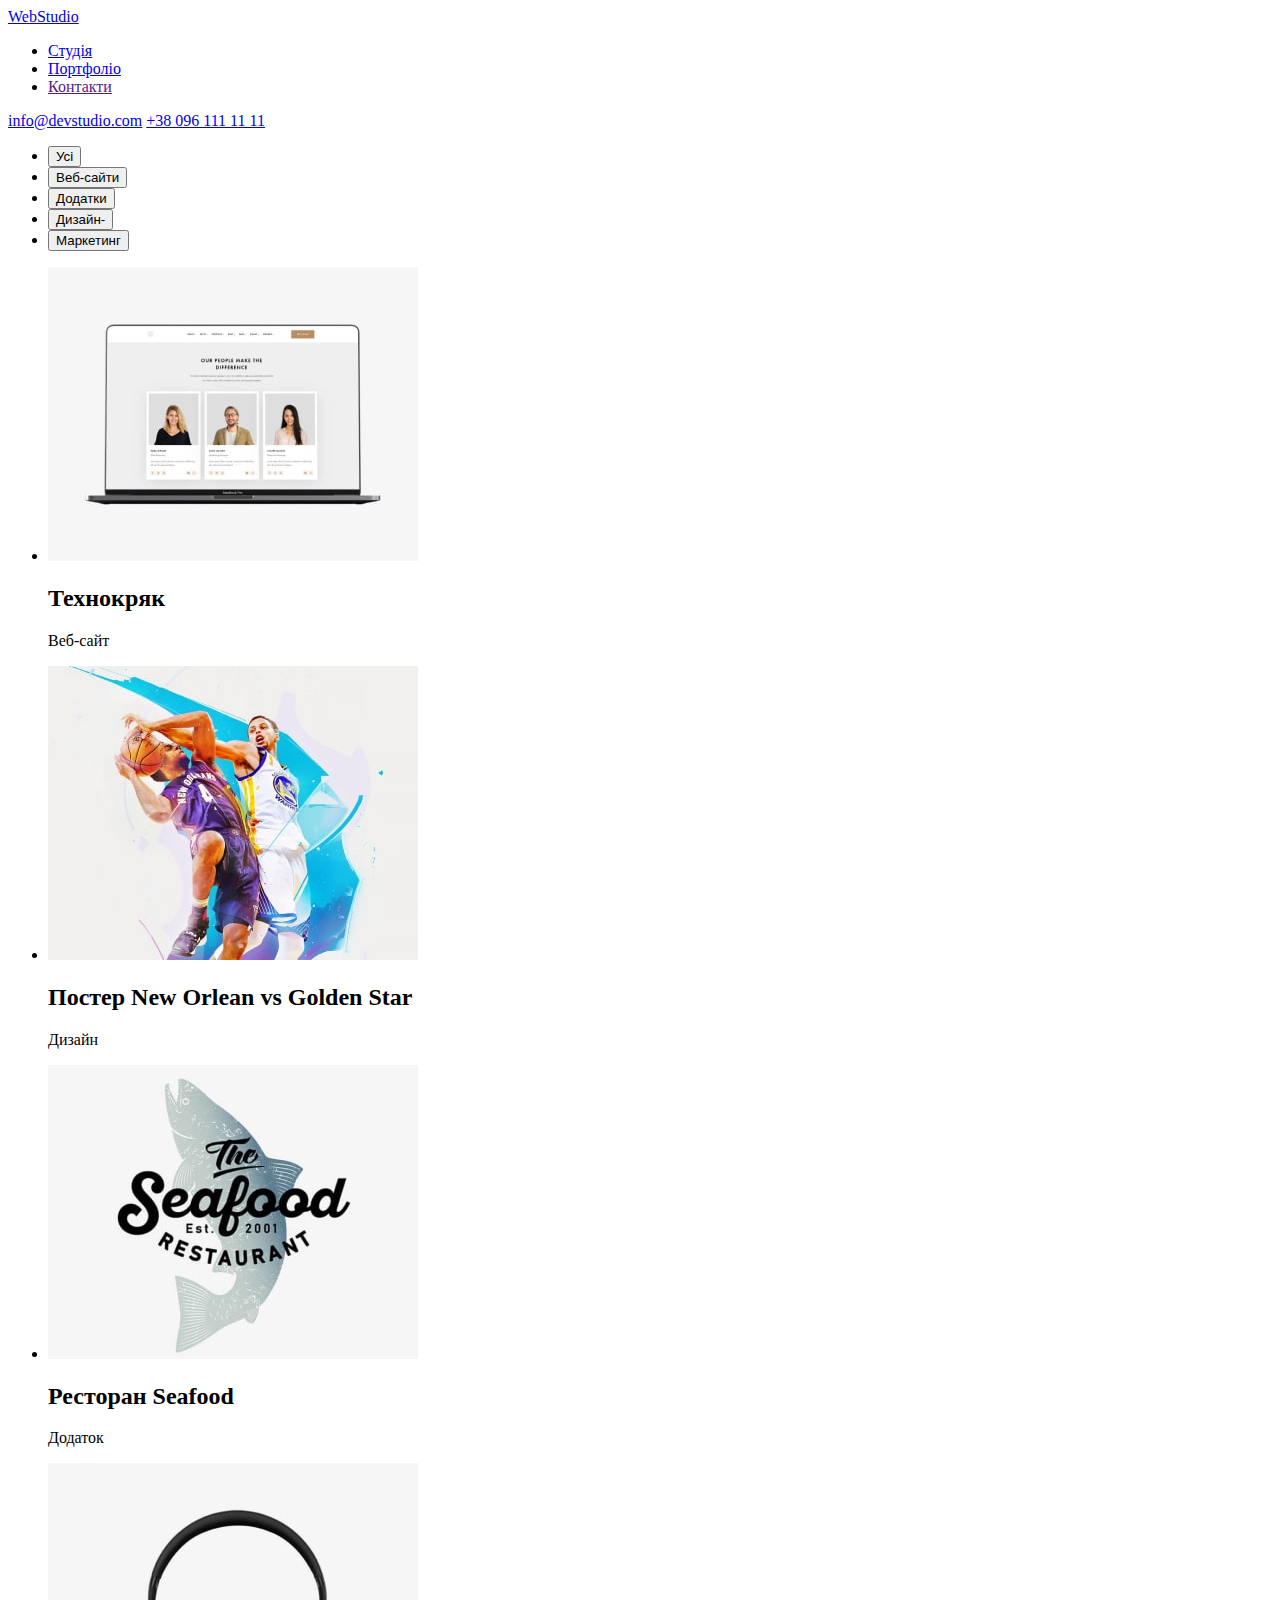
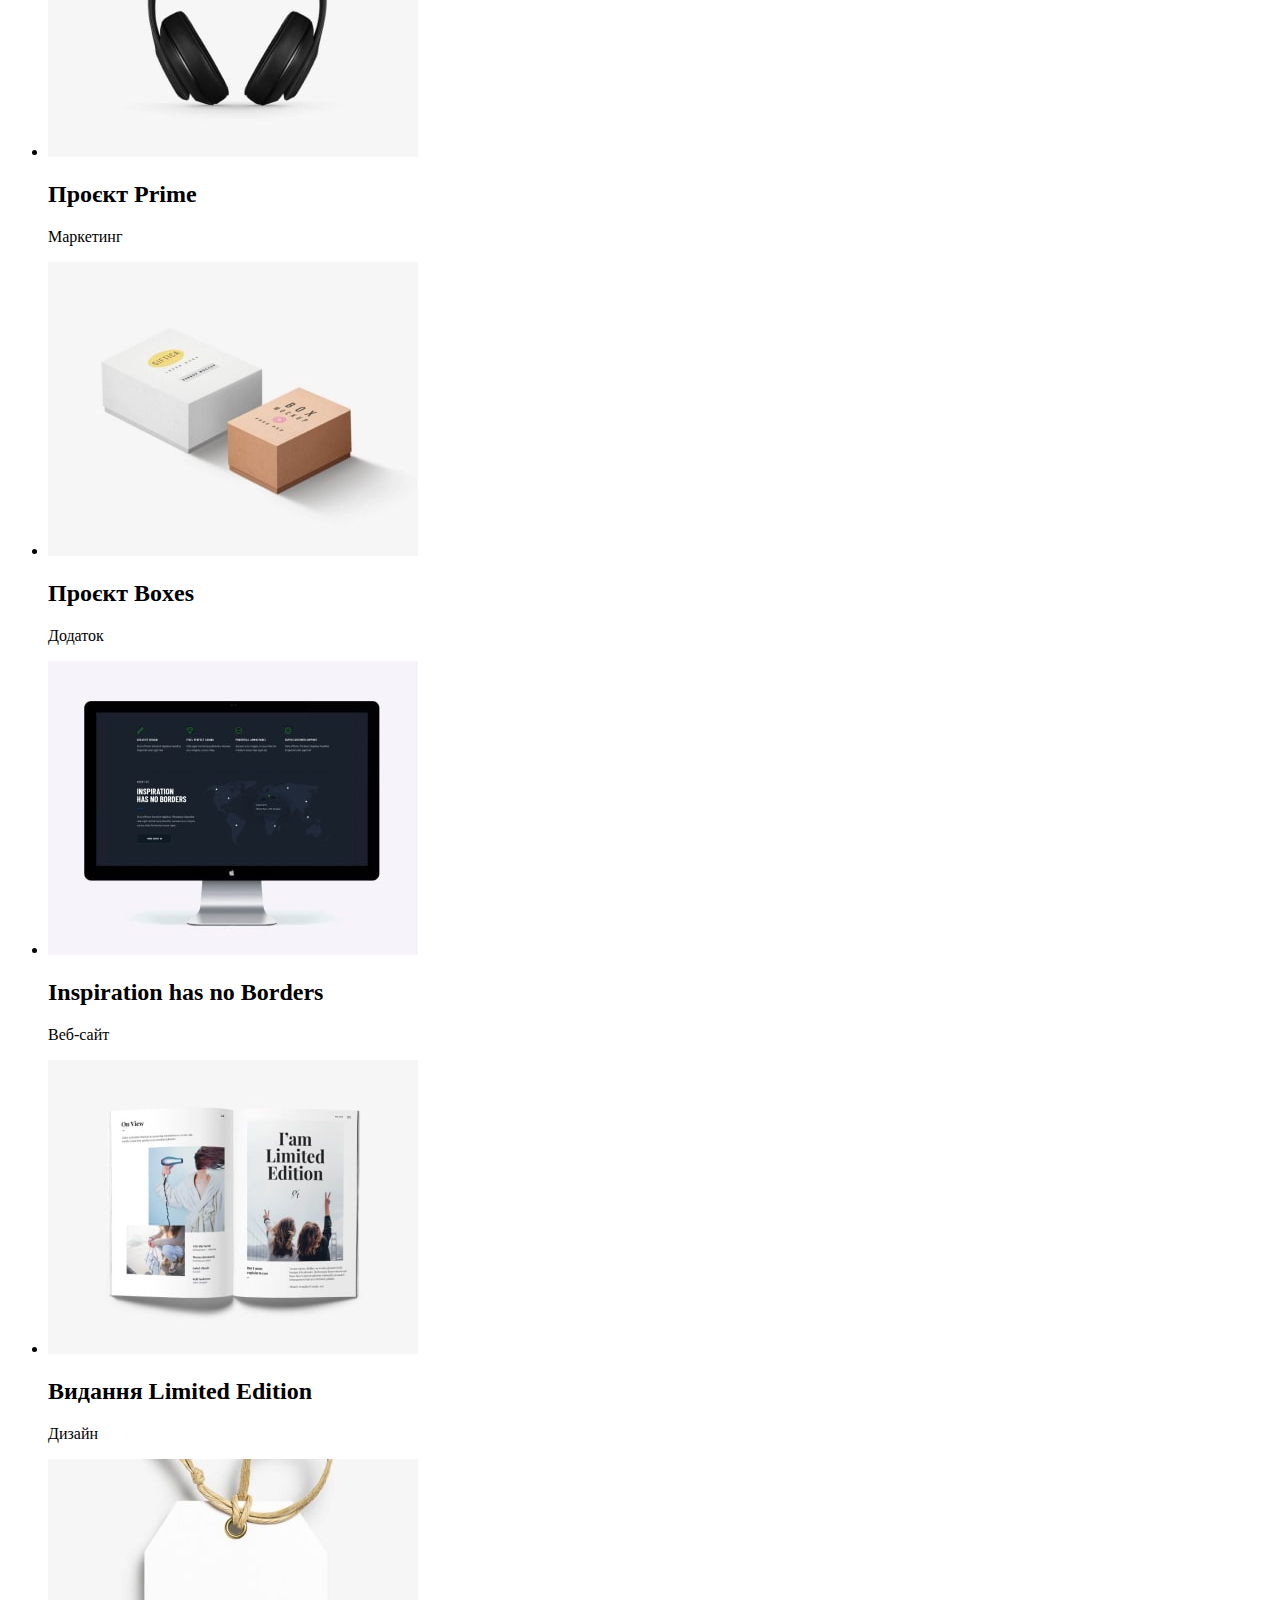
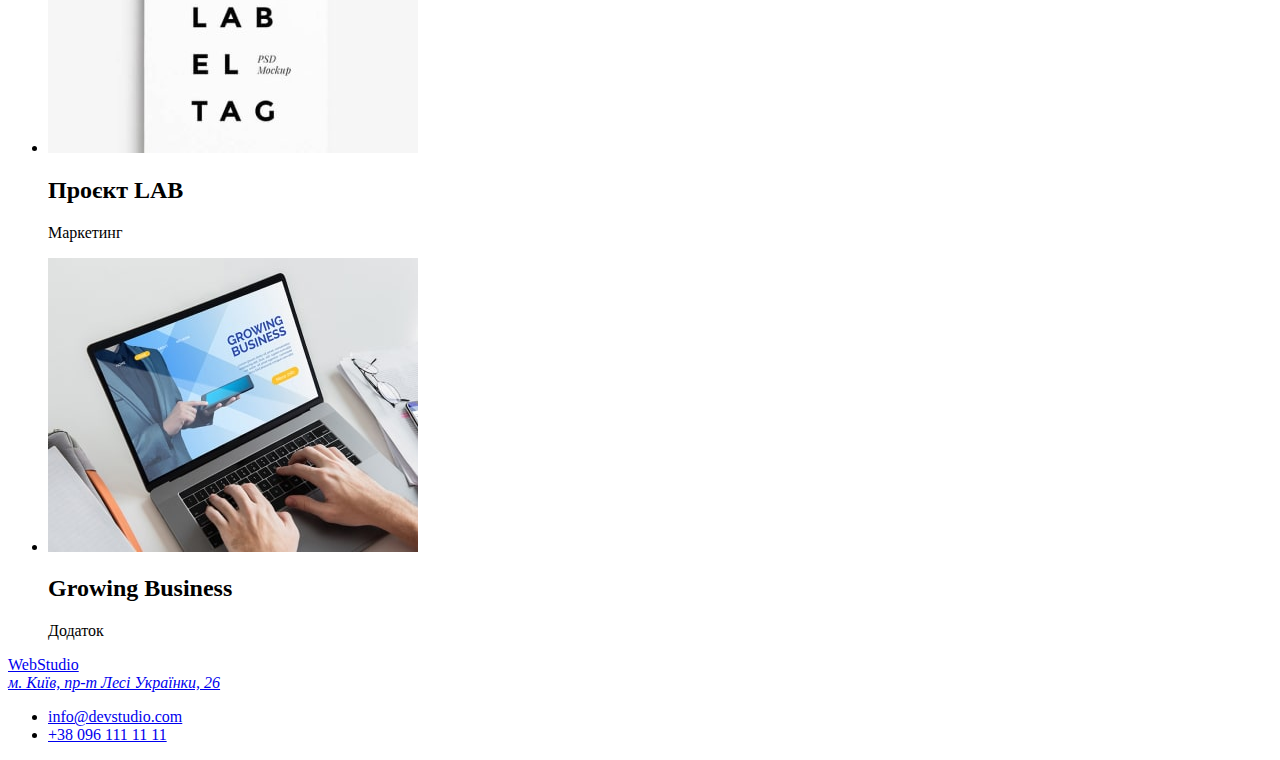
==== portfolio.html @ 920a29da "додає сторінку портфоліо та СSS для index" ====
<!DOCTYPE html>
<html lang="uk">
  <head>
    <meta charset="UTF-8" />
    <meta http-equiv="X-UA-Compatible" content="IE=edge" />
    <meta name="viewport" content="width=device-width, initial-scale=1.0" />
    <title>Портфоліо</title>
    <link rel="preconnect" href="https://fonts.googleapis.com" />
    <link rel="preconnect" href="https://fonts.gstatic.com" crossorigin />
    <link
      href="https://fonts.googleapis.com/css2?family=Raleway:wght@700&family=Roboto:wght@400;500;700;900&display=swap"
      rel="stylesheet"
    />
  </head>
  <body>
    <header>
      <nav>
        <a class="" href="/index.html">WebStudio</a>
        <ul>
          <li><a href="/index.html">Студія</a></li>
          <li><a href="/portfolio.html">Портфоліо</a></li>
          <li><a href="">Контакти</a></li>
        </ul>
      </nav>
      <a href="mailto:info@devstudio.com">info@devstudio.com</a>
      <a href="tel:+380961111111">+38 096 111 11 11</a>
    </header>
    <main>
      <section>
        <ul>
          <li><button type="button">Усі</button></li>
          <li><button type="button">Веб-сайти</button></li>
          <li><button type="button">Додатки</button></li>
          <li><button type="button">Дизайн-</button></li>
          <li><button type="button">Маркетинг</button></li>
        </ul>
      </section>
      <section>
        <!-- <h1>прихований заголовок 1го порядку</h1> -->
        <ul>
          <li>
            <img
              src="./images/portfolio/1img-min.jpg"
              alt="ноутбук"
              width="370"
            />
            <h2>Технокряк</h2>
            <p>Веб-сайт</p>
          </li>
          <li>
            <img
              src="./images/portfolio/2img-min.jpg"
              alt="постер"
              width="370"
            />
            <h2>Постер New Orlean vs Golden Star</h2>
            <p>Дизайн</p>
          </li>
          <li>
            <img
              src="./images/portfolio/3img-min.jpg"
              alt="логотип ресторану"
              width="370"
            />
            <h2>Ресторан Seafood</h2>
            <p>Додаток</p>
          </li>
          <li>
            <img
              src="./images/portfolio/4img-min.jpg"
              alt="навушники"
              width="370"
            />
            <h2>Проєкт Prime</h2>
            <p>Маркетинг</p>
          </li>
          <li>
            <img
              src="./images/portfolio/5img-min.jpg"
              alt="коробки"
              width="370"
            />
            <h2>Проєкт Boxes</h2>
            <p>Додаток</p>
          </li>
          <li>
            <img
              src="./images/portfolio/6img-min.jpg"
              alt="веб сайт"
              width="370"
            />
            <h2>Inspiration has no Borders</h2>
            <p>Веб-сайт</p>
          </li>
          <li>
            <img
              src="./images/portfolio/7img-min.jpg"
              alt="книга"
              width="370"
            />
            <h2>Видання Limited Edition</h2>
            <p>Дизайн</p>
          </li>
          <li>
            <img
              src="./images/portfolio/8img-min.jpg"
              alt="ярлик"
              width="370"
            />
            <h2>Проєкт LAB</h2>
            <p>Маркетинг</p>
          </li>
          <li>
            <img
              src="./images/portfolio/9img-min.jpg"
              alt="додаток на ноутбук"
              width="370"
            />
            <h2>Growing Business</h2>
            <p>Додаток</p>
          </li>
        </ul>
      </section>
    </main>
    <footer>
      <a href="/index.html">WebStudio</a>
      <address>
        <a
          href="https://goo.gl/maps/SMQZqqdCy8B11mjf8"
          target="_blank"
          rel="noreferrer noopener nofollow"
          >м. Київ, пр-т Лесі Українки, 26</a
        >
      </address>
      <ul>
        <li><a href="mailto:info@devstudio.com">info@devstudio.com</a></li>
        <li><a href="tel:+380961111111">+38 096 111 11 11</a></li>
      </ul>
    </footer>
  </body>
</html>
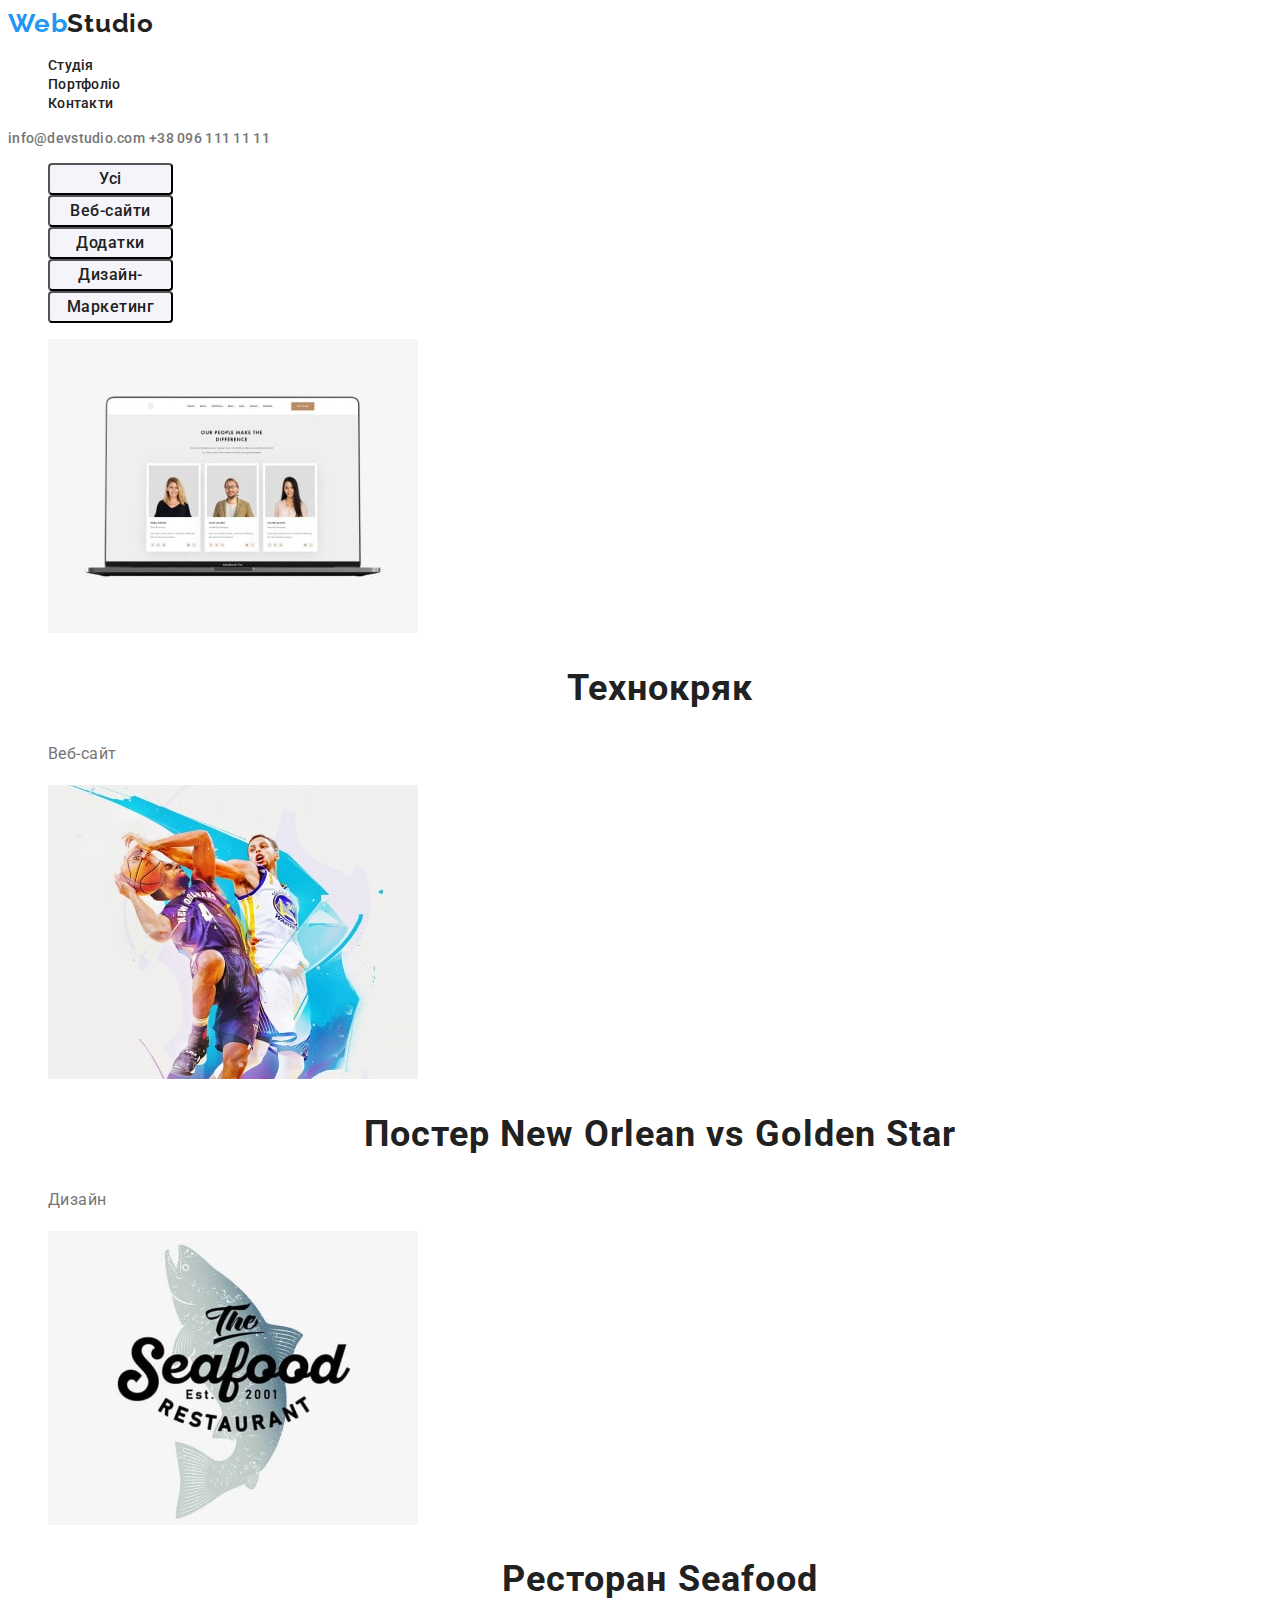
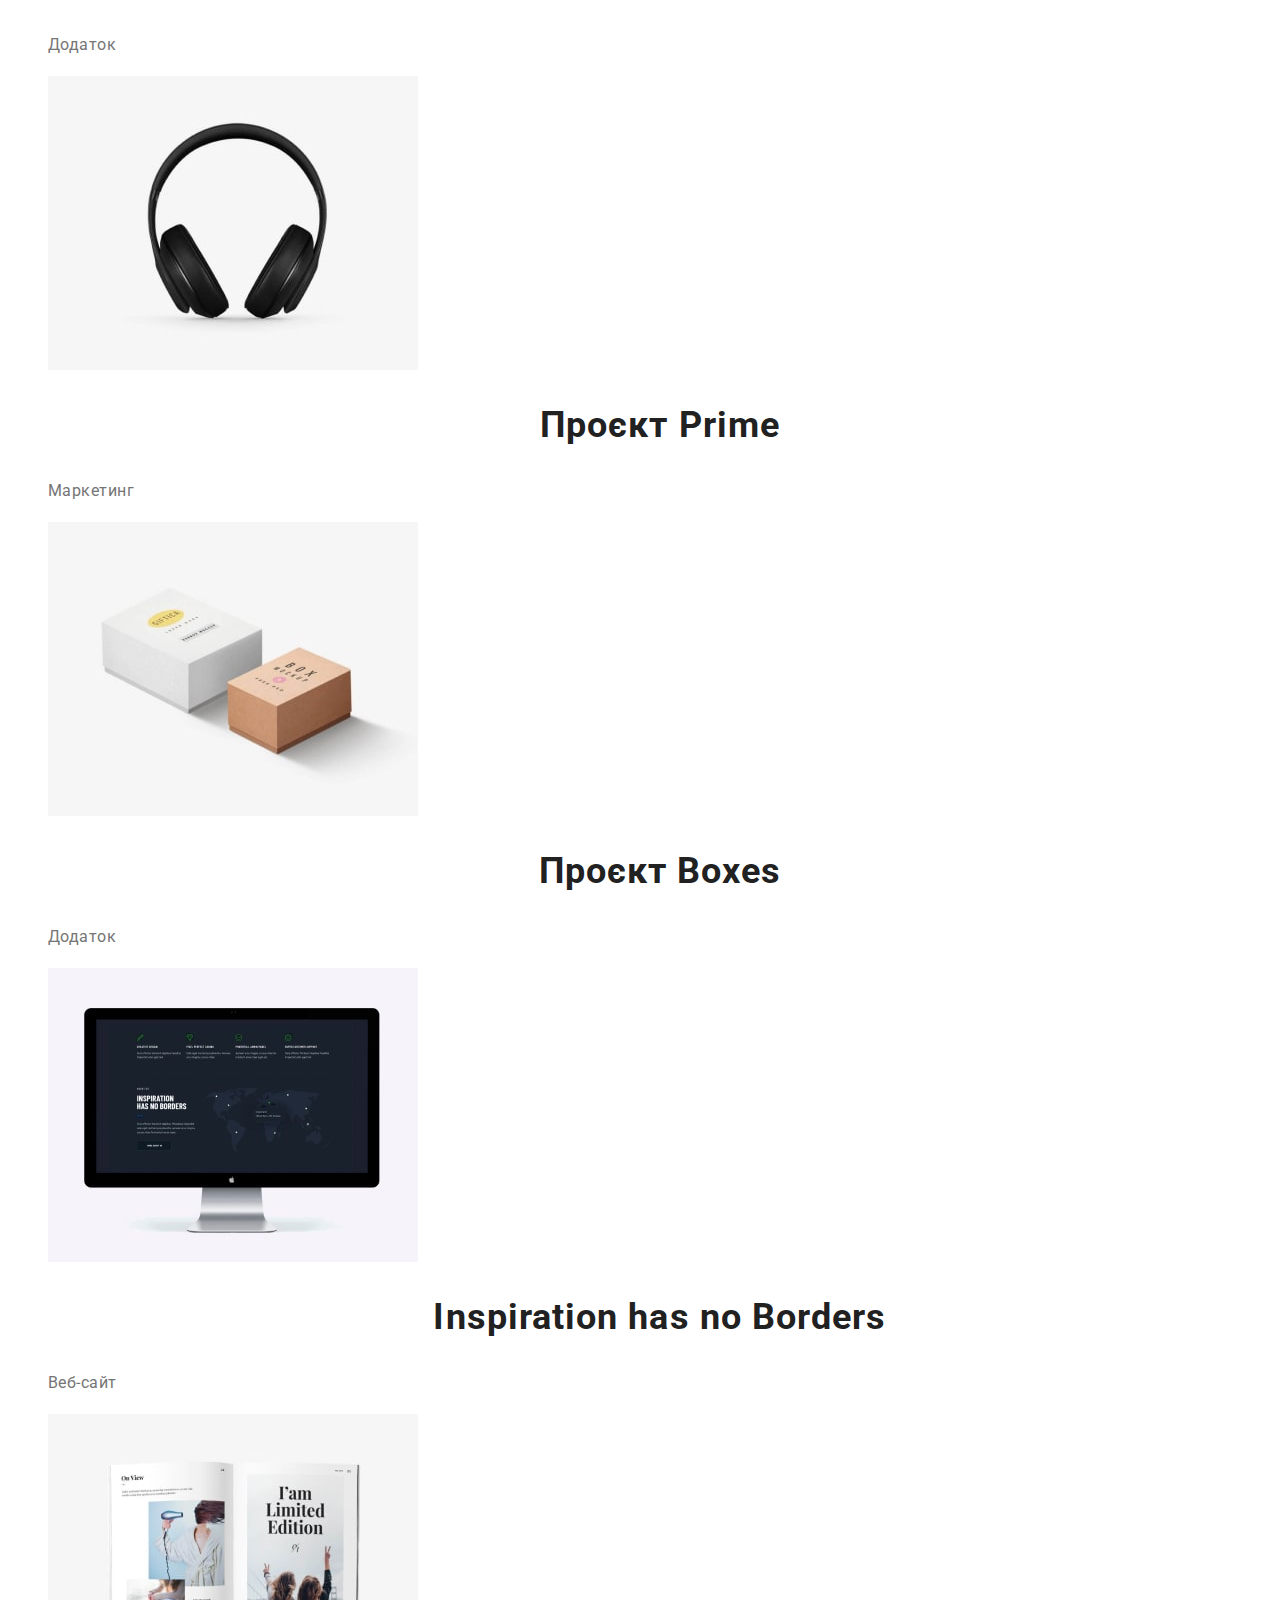
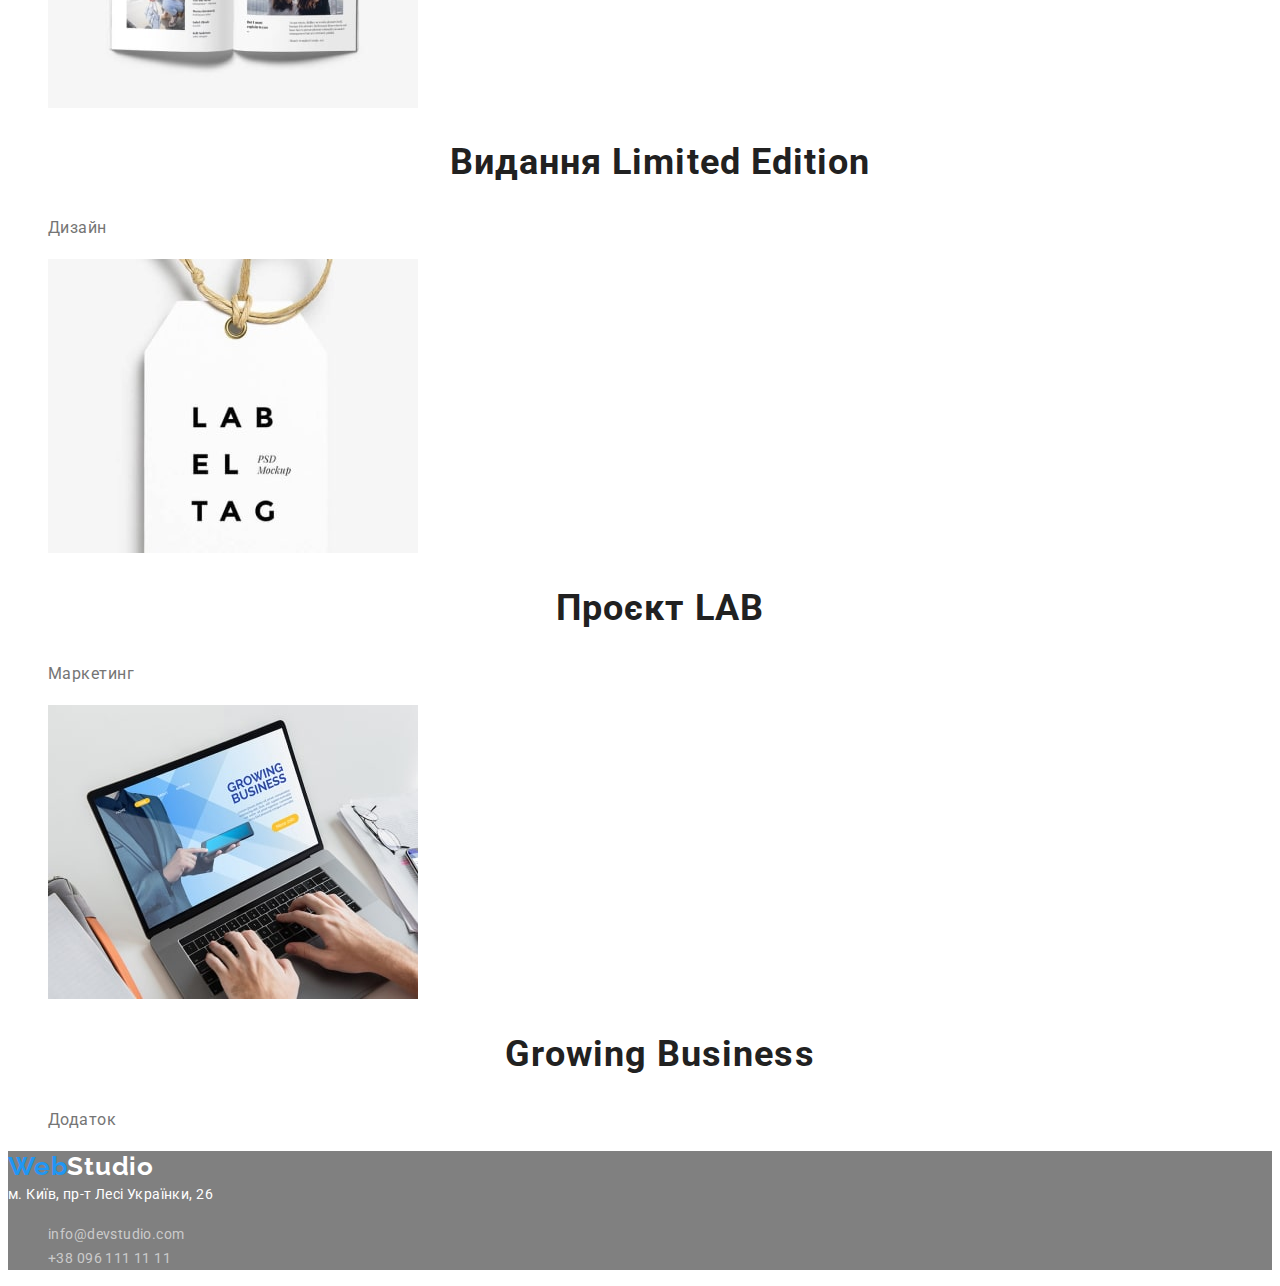
==== commit e5ec3891: "поточне збереження" ====
--- a/portfolio.html
+++ b/portfolio.html
@@ -7,6 +7,7 @@
     <title>Портфоліо</title>
     <link rel="preconnect" href="https://fonts.googleapis.com" />
     <link rel="preconnect" href="https://fonts.gstatic.com" crossorigin />
+    <link rel="stylesheet" href="./css/styles.css">
     <link
       href="https://fonts.googleapis.com/css2?family=Raleway:wght@700&family=Roboto:wght@400;500;700;900&display=swap"
       rel="stylesheet"
@@ -15,37 +16,37 @@
   <body>
     <header>
       <nav>
-        <a class="" href="/index.html">WebStudio</a>
-        <ul>
-          <li><a href="/index.html">Студія</a></li>
-          <li><a href="/portfolio.html">Портфоліо</a></li>
-          <li><a href="">Контакти</a></li>
+        <a class="title link" href="./index.html">Web<span class="title-part">Studio</span></a>
+        <ul class="nav-menu list">
+          <li class="nav-menu-item"><a href="./index.html" class="nav-menu-link link">Студія</a></li>
+          <li class="nav-menu-item"><a href="../portfolio.html"class="nav-menu-link link">Портфоліо</a></li>
+          <li class="nav-menu-item"><a href=""class="nav-menu-link link">Контакти</a></li>
         </ul>
       </nav>
-      <a href="mailto:info@devstudio.com">info@devstudio.com</a>
-      <a href="tel:+380961111111">+38 096 111 11 11</a>
+      <a class="header-cont link" href="mailto:info@devstudio.com">info@devstudio.com</a>
+      <a class="header-cont link" href="tel:+380961111111">+38 096 111 11 11</a>
     </header>
     <main>
       <section>
-        <ul>
-          <li><button type="button">Усі</button></li>
-          <li><button type="button">Веб-сайти</button></li>
-          <li><button type="button">Додатки</button></li>
-          <li><button type="button">Дизайн-</button></li>
-          <li><button type="button">Маркетинг</button></li>
+        <ul class="list">
+          <li ><button class="btn-list"  type="button">Усі</button></li>
+          <li ><button class="btn-list"  type="button">Веб-сайти</button></li>
+          <li ><button class="btn-list"  type="button">Додатки</button></li>
+          <li ><button class="btn-list"  type="button">Дизайн-</button></li>
+          <li ><button class="btn-list"  type="button">Маркетинг</button></li>
         </ul>
       </section>
       <section>
         <!-- <h1>прихований заголовок 1го порядку</h1> -->
-        <ul>
+        <ul class="list">
           <li>
             <img
               src="./images/portfolio/1img-min.jpg"
               alt="ноутбук"
               width="370"
             />
-            <h2>Технокряк</h2>
-            <p>Веб-сайт</p>
+            <h2 class="list-title">Технокряк</h2>
+            <p class="list-info">Веб-сайт</p>
           </li>
           <li>
             <img
@@ -53,8 +54,8 @@
               alt="постер"
               width="370"
             />
-            <h2>Постер New Orlean vs Golden Star</h2>
-            <p>Дизайн</p>
+            <h2 class="list-title">Постер New Orlean vs Golden Star</h2>
+            <p class="list-info">Дизайн</p>
           </li>
           <li>
             <img
@@ -62,8 +63,8 @@
               alt="логотип ресторану"
               width="370"
             />
-            <h2>Ресторан Seafood</h2>
-            <p>Додаток</p>
+            <h2 class="list-title">Ресторан Seafood</h2>
+            <p class="list-info">Додаток</p>
           </li>
           <li>
             <img
@@ -71,8 +72,8 @@
               alt="навушники"
               width="370"
             />
-            <h2>Проєкт Prime</h2>
-            <p>Маркетинг</p>
+            <h2 class="list-title">Проєкт Prime</h2>
+            <p class="list-info">Маркетинг</p>
           </li>
           <li>
             <img
@@ -80,8 +81,8 @@
               alt="коробки"
               width="370"
             />
-            <h2>Проєкт Boxes</h2>
-            <p>Додаток</p>
+            <h2 class="list-title">Проєкт Boxes</h2>
+            <p class="list-info">Додаток</p>
           </li>
           <li>
             <img
@@ -89,8 +90,8 @@
               alt="веб сайт"
               width="370"
             />
-            <h2>Inspiration has no Borders</h2>
-            <p>Веб-сайт</p>
+            <h2 class="list-title">Inspiration has no Borders</h2>
+            <p class="list-info">Веб-сайт</p>
           </li>
           <li>
             <img
@@ -98,8 +99,8 @@
               alt="книга"
               width="370"
             />
-            <h2>Видання Limited Edition</h2>
-            <p>Дизайн</p>
+            <h2 class="list-title">Видання Limited Edition</h2>
+            <p class="list-info">Дизайн</p>
           </li>
           <li>
             <img
@@ -107,8 +108,8 @@
               alt="ярлик"
               width="370"
             />
-            <h2>Проєкт LAB</h2>
-            <p>Маркетинг</p>
+            <h2 class="list-title">Проєкт LAB</h2>
+            <p class="list-info">Маркетинг</p>
           </li>
           <li>
             <img
@@ -117,24 +118,24 @@
               width="370"
             />
             <h2>Growing Business</h2>
-            <p>Додаток</p>
+            <p class="list-info">Додаток</p>
           </li>
         </ul>
       </section>
     </main>
-    <footer>
-      <a href="/index.html">WebStudio</a>
+    <footer class="ftr">
+      <a class="logo-ft link" href="./index.html">Web<span class="logo-ft-part">Studio</span> </a>
       <address>
-        <a
+        <a class="map link"
           href="https://goo.gl/maps/SMQZqqdCy8B11mjf8"
           target="_blank"
           rel="noreferrer noopener nofollow"
           >м. Київ, пр-т Лесі Українки, 26</a
         >
       </address>
-      <ul>
-        <li><a href="mailto:info@devstudio.com">info@devstudio.com</a></li>
-        <li><a href="tel:+380961111111">+38 096 111 11 11</a></li>
+      <ul class="list">
+        <li><a class="ft-cont link" href="mailto:info@devstudio.com">info@devstudio.com</a></li>
+        <li><a class="ft-cont link" href="tel:+380961111111">+38 096 111 11 11</a></li>
       </ul>
     </footer>
   </body>
--- a/css/styles.css
+++ b/css/styles.css
@@ -0,0 +1,220 @@
+
+/* основной цвет текста #757575 */
+/* цвет текста заголовков #212121 */
+/* цвет акцента #2196F3 */
+
+:root {
+    --primary-text-color: #757575;
+    --title-text-color: #212121;
+    --accent-color: #2196F3;
+}
+
+
+.link{
+    text-decoration: none;
+}
+.list{
+    list-style-type: none;
+}
+body{
+    font-family: Roboto, sans-serif;
+}
+h2{
+    font-family: 'Roboto';    
+    font-weight: 700;
+    font-size: 36px;
+    line-height: calc(42/36);
+    text-align: center;
+    letter-spacing: 0.03em;
+    color: var(--title-text-color)
+}
+/* ----------------HEADER---------------- */
+
+.title{
+    
+    font-family: 'Raleway';    
+    font-weight: 700;
+    font-size: 26px;
+    line-height: calc(31/26); 
+    letter-spacing: 0.03em;    
+    color: var(--accent-color);
+}
+.title-part {       
+    color: var(--title-text-color);
+}
+.nav-menu {
+
+}
+.nav-menu-item {
+    
+}
+.nav-menu-link {
+    font-weight: 500;
+    font-size: 14px;
+    line-height: calc(16/14);
+    letter-spacing: 0.02em;    
+    color:var(--title-text-color);
+}
+.nav-menu-link:hover, .nav-menu-link:focus {
+    color:  var(--accent-color);
+}
+.header-cont {
+    font-weight: 500;
+    font-size: 14px;
+    line-height: calc(16/14);
+    letter-spacing: 0.02em;    
+    color:var(--primary-text-color);
+}
+.header-cont:hover, .header-cont:focus{
+    color:  var(--accent-color);
+}
+
+/* ------------------HERO---------------- */
+
+.hero-title{
+    background-color: gray;
+font-weight: 900;
+font-size: 44px;
+line-height: calc(60/44);
+text-align: center;
+letter-spacing: 0.06em;
+text-transform: uppercase;
+
+
+color: #FFFFFF;
+}
+.hero-btn{
+    background-color: var(--accent-color);
+    font-family: inherit;
+    font-style: normal;
+    font-weight: 700;
+    font-size: 16px;
+    line-height: calc(30/16);
+    display: flex;
+    align-items: center;
+    text-align: center;
+    letter-spacing: 0.06em;
+    cursor: pointer;
+    border: none;
+    color: #FFFFFF;
+}
+/* ------------------ABOUT---------------- */
+
+.about {
+}
+.about-title {
+    font-weight: 700;
+    font-size: 14px;
+    line-height: calc(16/14);
+    letter-spacing: 0.03em;
+    text-transform: uppercase;
+    color: var(--title-text-color);
+}
+.about-text {
+    font-weight: 400;
+    font-size: 14px;
+    line-height: 24px;
+    letter-spacing: 0.03em;
+    color: var(--primary-text-color);
+}
+/* ------------------TEAM---------------- */
+.team-member{
+    font-weight: 500;
+    font-size: 16px;
+    line-height: calc(19/16);
+    text-align: center;
+    letter-spacing: 0.03em;
+    color: var(--title-text-color);
+
+}
+.team-member-prof{
+    font-weight: 400;
+    font-size: 16px;
+    line-height: calc(19/16);
+    text-align: center;
+    letter-spacing: 0.03em;
+    color: var(--primary-text-color);
+}
+
+/* -----------------------FOOTER -----------------------*/
+.ftr{
+    background-color: grey;
+}
+.logo-ft {
+    font-family: 'Raleway';
+    font-weight: 700;
+    font-size: 26px;
+    line-height: calc(31/26);
+    letter-spacing: 0.03em;
+    color: var(--accent-color);
+}
+
+.logo-ft-part {
+    color: #FFFFFF;
+}
+.map {
+    font-style: normal;
+    font-weight: 400;
+    font-size: 14px;
+    line-height: calc(24/14);
+    letter-spacing: 0.03em;
+    color: #FFFFFF;
+}
+
+.ft-cont {
+    font-weight: 400;
+    font-size: 14px;
+    line-height: calc(24/14);
+    letter-spacing: 0.03em;
+    color: rgba(255, 255, 255, 0.6);
+
+}
+.ft-cont:hover, .ft-cont:focus{
+    color:  var(--accent-color);
+}
+.map:hover, .map:focus{
+    color:  var(--accent-color);
+}
+
+    /* ----------------------portfolio-------------------- */
+
+    .btn-list{
+        background: #F5F4FA;
+        border-radius: 4px;
+        font-family: inherit;
+        font-style: normal;
+        font-weight: 500;
+        font-size: 16px;
+        line-height: calc(26/16);
+        text-align: center;
+        letter-spacing: 0.03em;
+        cursor: pointer;
+        /* просто для зручного перегляду */
+        border-style: thin; 
+        color: var(--title-text-color);
+        width: 125px;
+        cursor: pointer;
+    }
+
+        
+    .btn-list:hover, .btn-list:focus{
+        background-color: var(--accent-color); 
+        color #FFFFFF;
+        }
+
+
+      
+ /* .list-title {
+        font-weight: 700;
+        font-size: 18px;
+        line-height: calc(36/18);
+        letter-spacing: 0.06em;
+        color: #212121; */
+
+  
+    .list-info {
+        font-size: 16px;
+        line-height: calc(30/16);
+        letter-spacing: 0.03em;
+        color: #757575;
+    }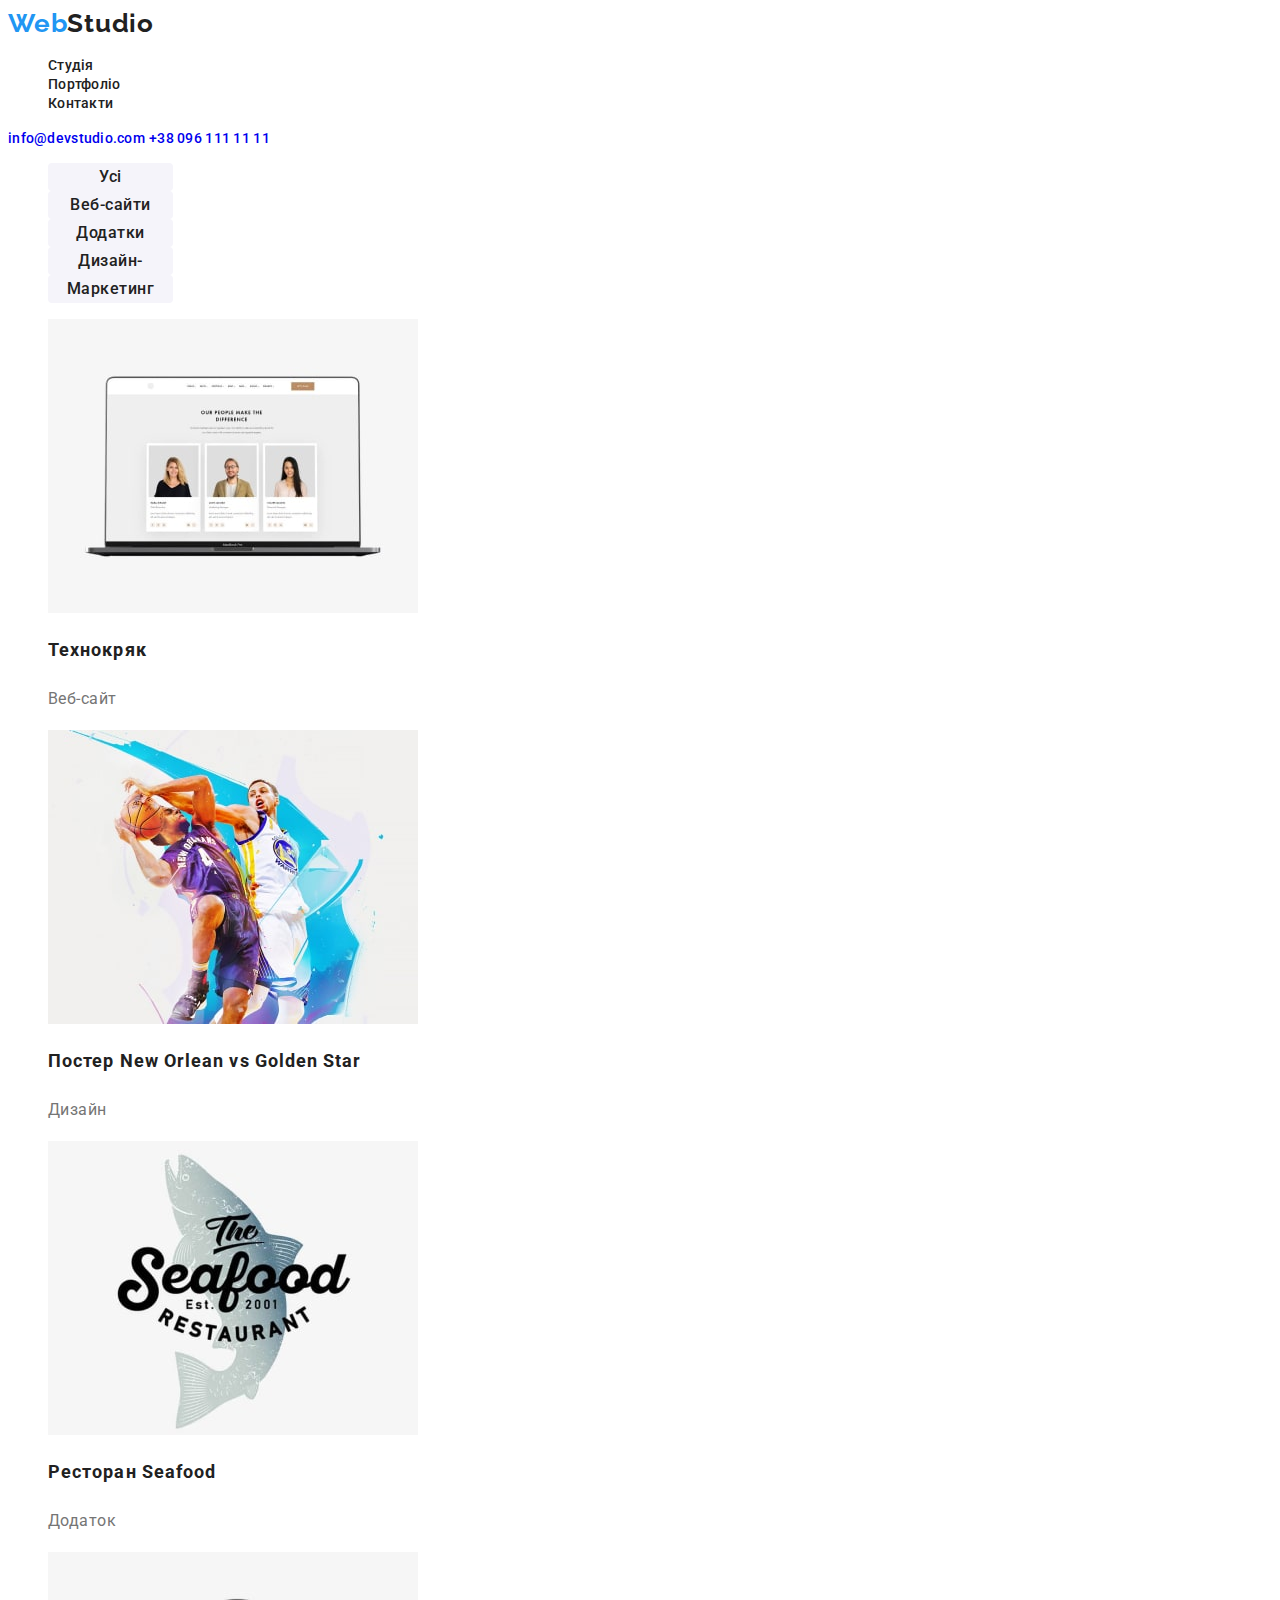
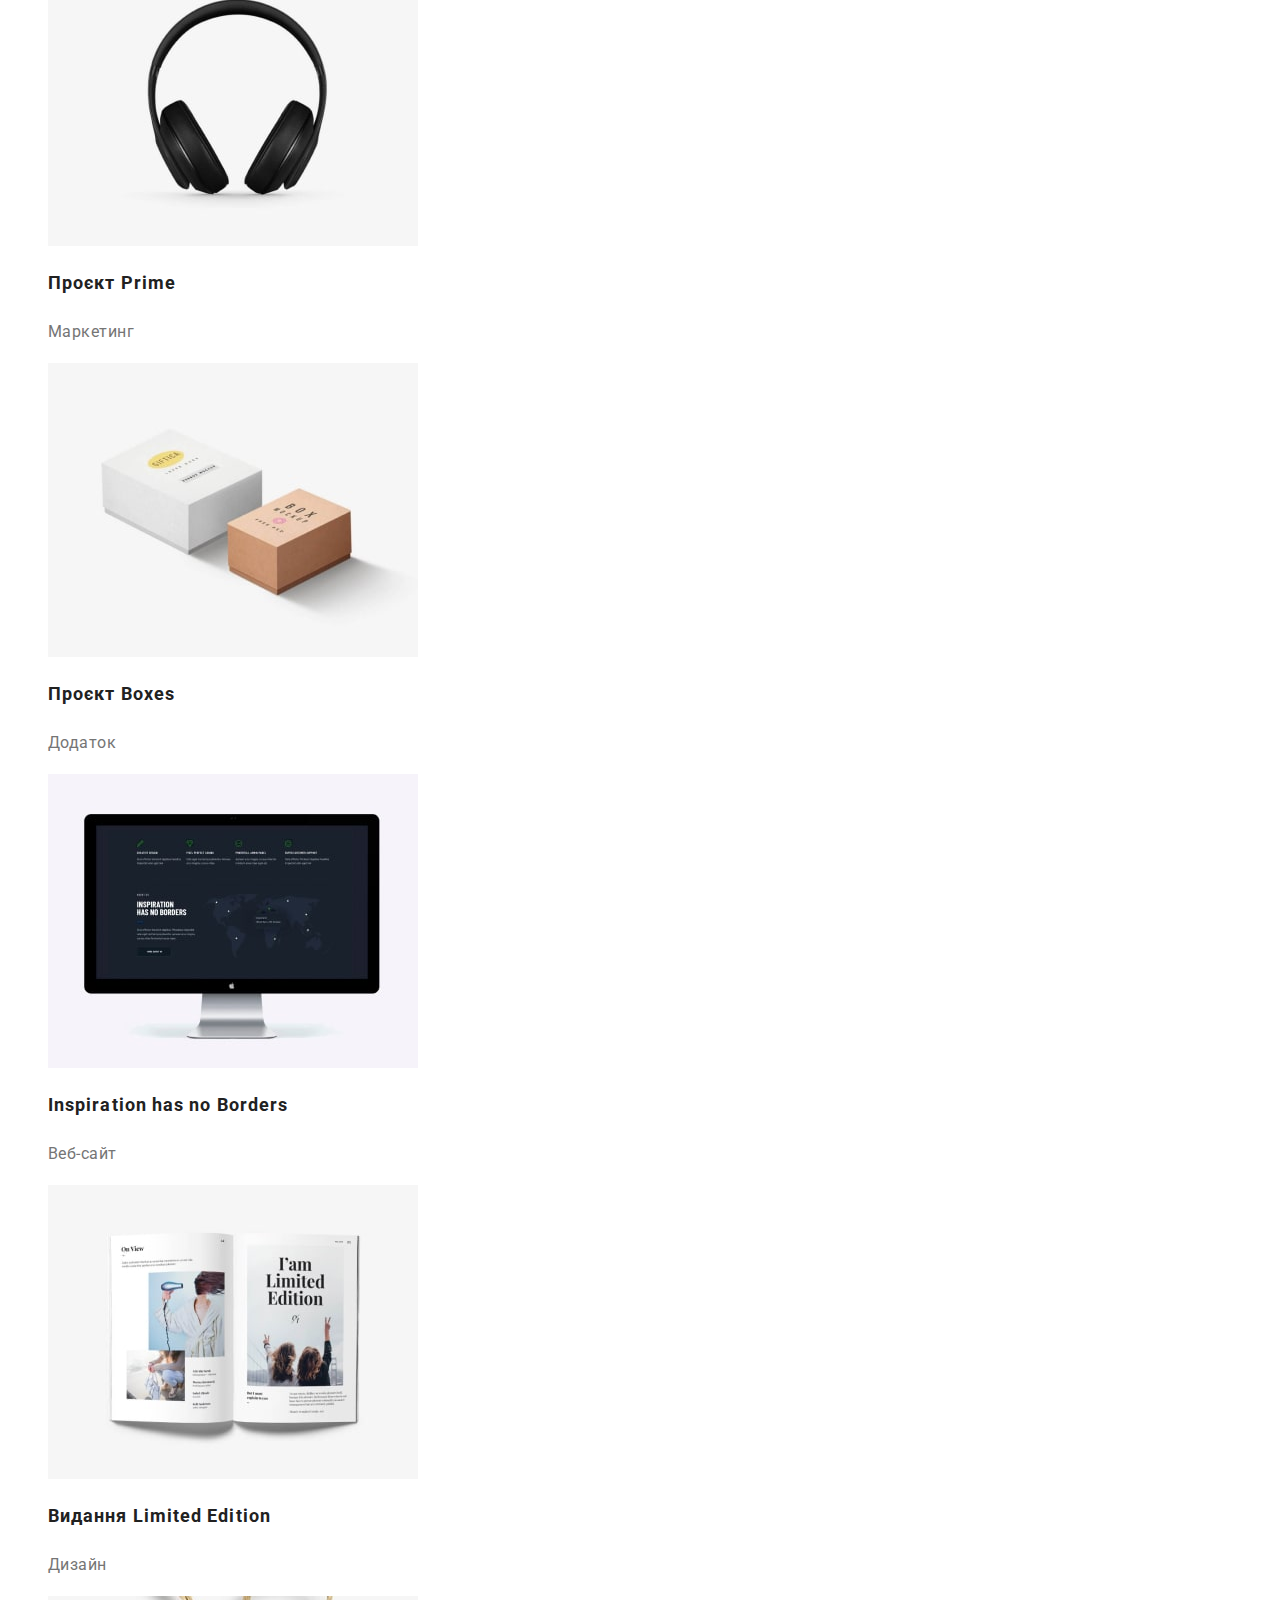
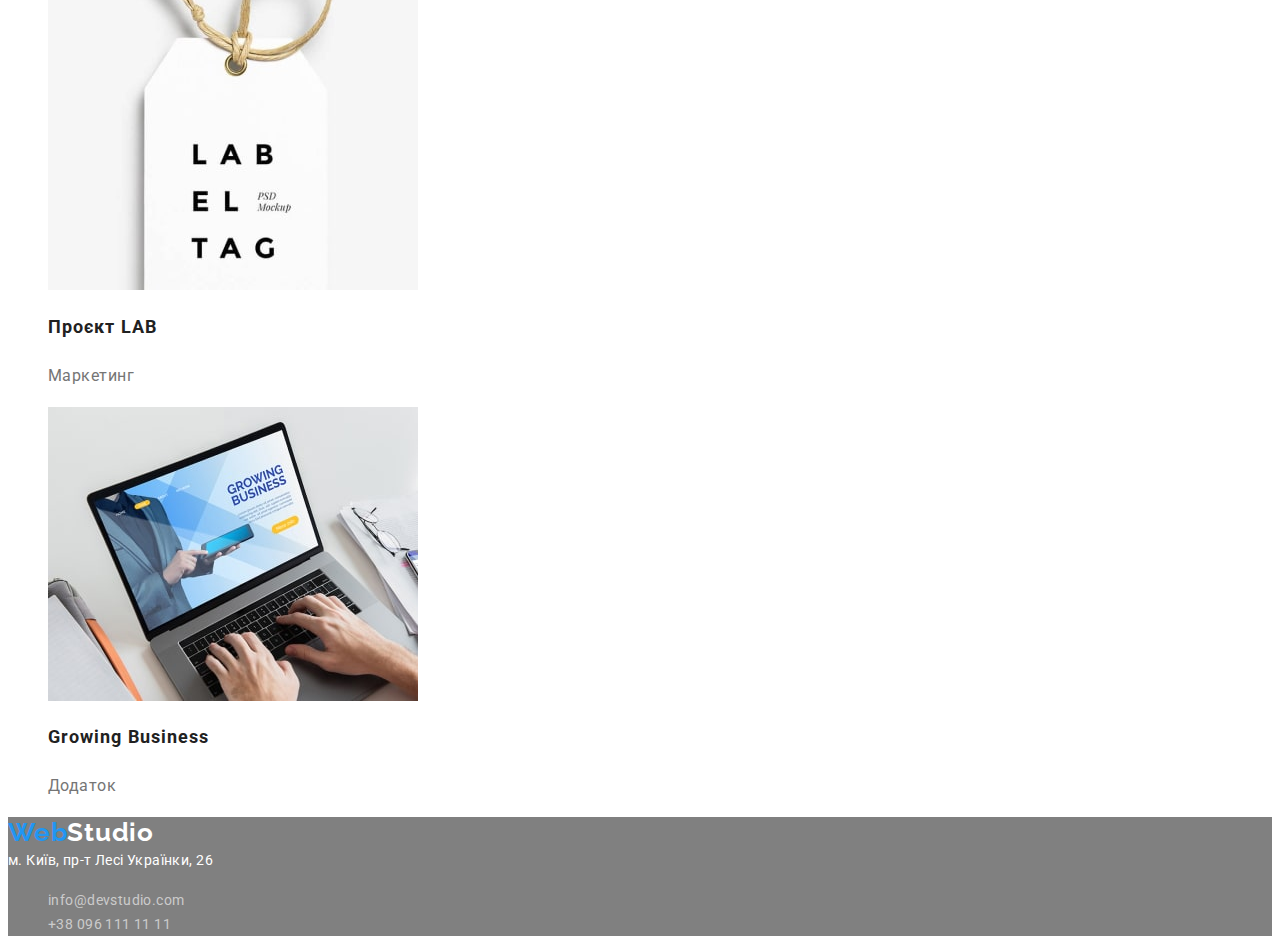
==== commit 33f00a70: "готовий варіант" ====
--- a/portfolio.html
+++ b/portfolio.html
@@ -117,7 +117,7 @@
               alt="додаток на ноутбук"
               width="370"
             />
-            <h2>Growing Business</h2>
+            <h2 class="list-title">Growing Business</h2>
             <p class="list-info">Додаток</p>
           </li>
         </ul>
--- a/css/styles.css
+++ b/css/styles.css
@@ -9,6 +9,10 @@
     --accent-color: #2196F3;
 }
 
+body{
+    font-family: Roboto, sans-serif;
+    color: var(--primary-text-color);
+}
 
 .link{
     text-decoration: none;
@@ -16,11 +20,8 @@
 .list{
     list-style-type: none;
 }
-body{
-    font-family: Roboto, sans-serif;
-}
-h2{
-    font-family: 'Roboto';    
+
+.index-h2{    
     font-weight: 700;
     font-size: 36px;
     line-height: calc(42/36);
@@ -30,8 +31,7 @@
 }
 /* ----------------HEADER---------------- */
 
-.title{
-    
+.title{    
     font-family: 'Raleway';    
     font-weight: 700;
     font-size: 26px;
@@ -42,12 +42,7 @@
 .title-part {       
     color: var(--title-text-color);
 }
-.nav-menu {
-
-}
-.nav-menu-item {
-    
-}
+  
 .nav-menu-link {
     font-weight: 500;
     font-size: 14px;
@@ -63,7 +58,6 @@
     font-size: 14px;
     line-height: calc(16/14);
     letter-spacing: 0.02em;    
-    color:var(--primary-text-color);
 }
 .header-cont:hover, .header-cont:focus{
     color:  var(--accent-color);
@@ -73,16 +67,15 @@
 
 .hero-title{
     background-color: gray;
-font-weight: 900;
-font-size: 44px;
-line-height: calc(60/44);
-text-align: center;
-letter-spacing: 0.06em;
-text-transform: uppercase;
-
-
-color: #FFFFFF;
-}
+    font-weight: 900;
+    font-size: 44px;
+    line-height: calc(60/44);
+    text-align: center;
+    letter-spacing: 0.06em;
+    text-transform: uppercase;
+    color: #FFFFFF;
+}
+
 .hero-btn{
     background-color: var(--accent-color);
     font-family: inherit;
@@ -111,11 +104,9 @@
     color: var(--title-text-color);
 }
 .about-text {
-    font-weight: 400;
     font-size: 14px;
     line-height: 24px;
     letter-spacing: 0.03em;
-    color: var(--primary-text-color);
 }
 /* ------------------TEAM---------------- */
 .team-member{
@@ -125,15 +116,13 @@
     text-align: center;
     letter-spacing: 0.03em;
     color: var(--title-text-color);
-
-}
+}
+
 .team-member-prof{
-    font-weight: 400;
     font-size: 16px;
     line-height: calc(19/16);
     text-align: center;
     letter-spacing: 0.03em;
-    color: var(--primary-text-color);
 }
 
 /* -----------------------FOOTER -----------------------*/
@@ -152,9 +141,9 @@
 .logo-ft-part {
     color: #FFFFFF;
 }
+
 .map {
     font-style: normal;
-    font-weight: 400;
     font-size: 14px;
     line-height: calc(24/14);
     letter-spacing: 0.03em;
@@ -162,13 +151,12 @@
 }
 
 .ft-cont {
-    font-weight: 400;
     font-size: 14px;
     line-height: calc(24/14);
     letter-spacing: 0.03em;
     color: rgba(255, 255, 255, 0.6);
-
-}
+}
+
 .ft-cont:hover, .ft-cont:focus{
     color:  var(--accent-color);
 }
@@ -189,32 +177,30 @@
         text-align: center;
         letter-spacing: 0.03em;
         cursor: pointer;
-        /* просто для зручного перегляду */
-        border-style: thin; 
         color: var(--title-text-color);
         width: 125px;
         cursor: pointer;
+        border: none;
     }
 
         
     .btn-list:hover, .btn-list:focus{
         background-color: var(--accent-color); 
-        color #FFFFFF;
+        color: #FFFFFF;
         }
 
 
       
- /* .list-title {
+    .list-title {
         font-weight: 700;
         font-size: 18px;
         line-height: calc(36/18);
         letter-spacing: 0.06em;
-        color: #212121; */
-
+        color: var(--title-text-color);
+    }
   
     .list-info {
         font-size: 16px;
         line-height: calc(30/16);
         letter-spacing: 0.03em;
-        color: #757575;
     }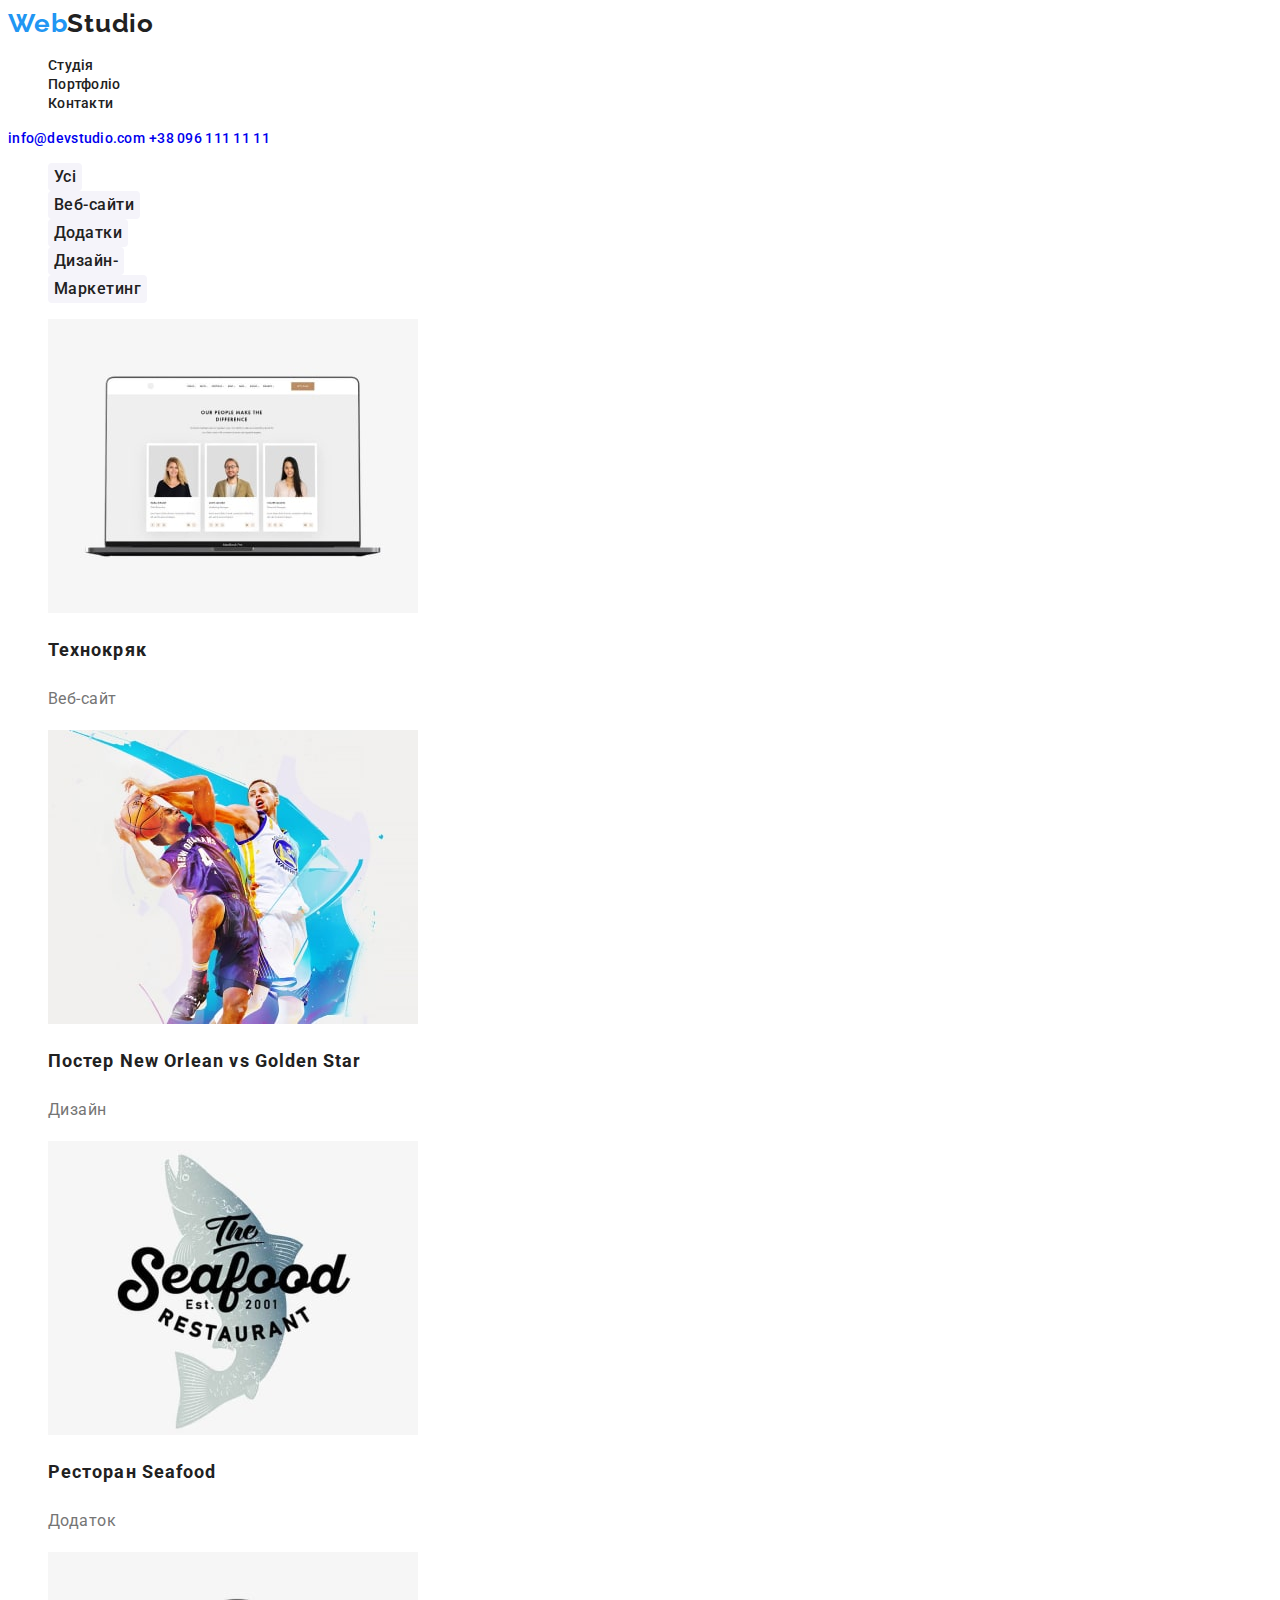
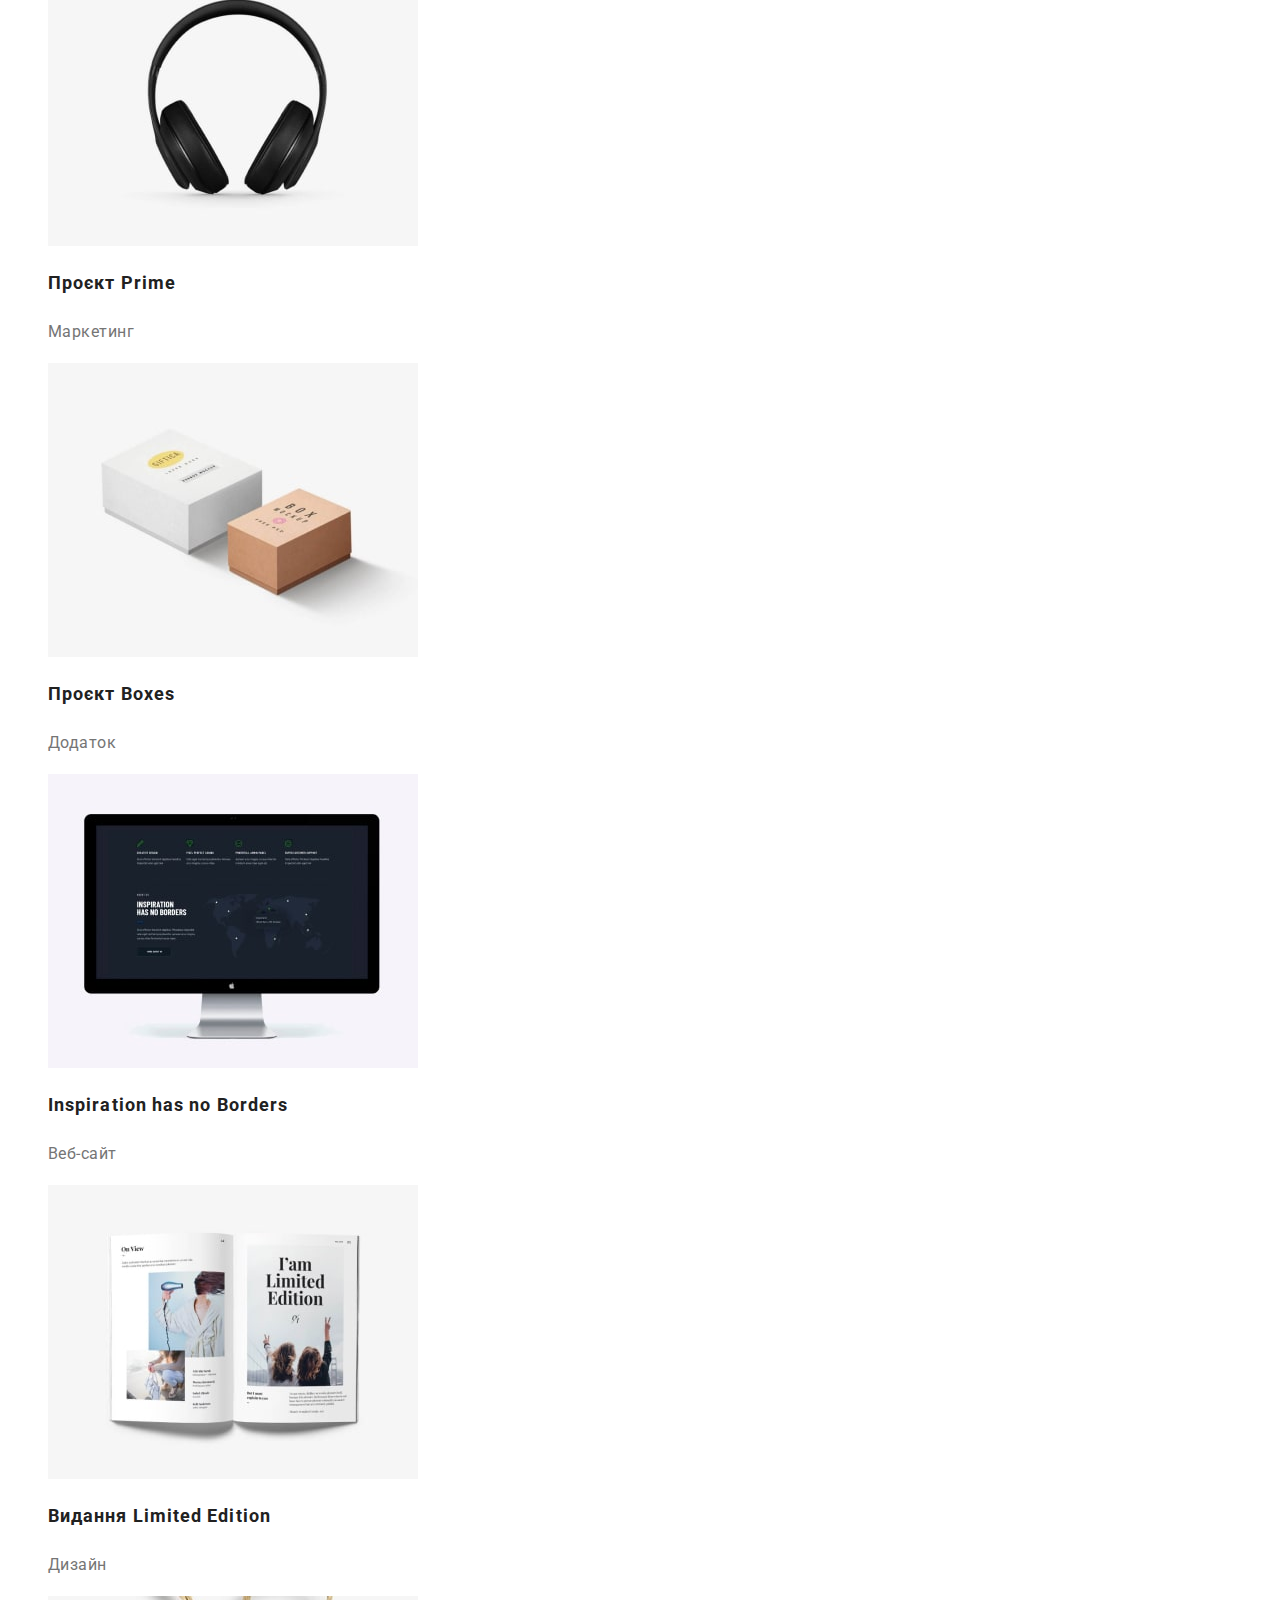
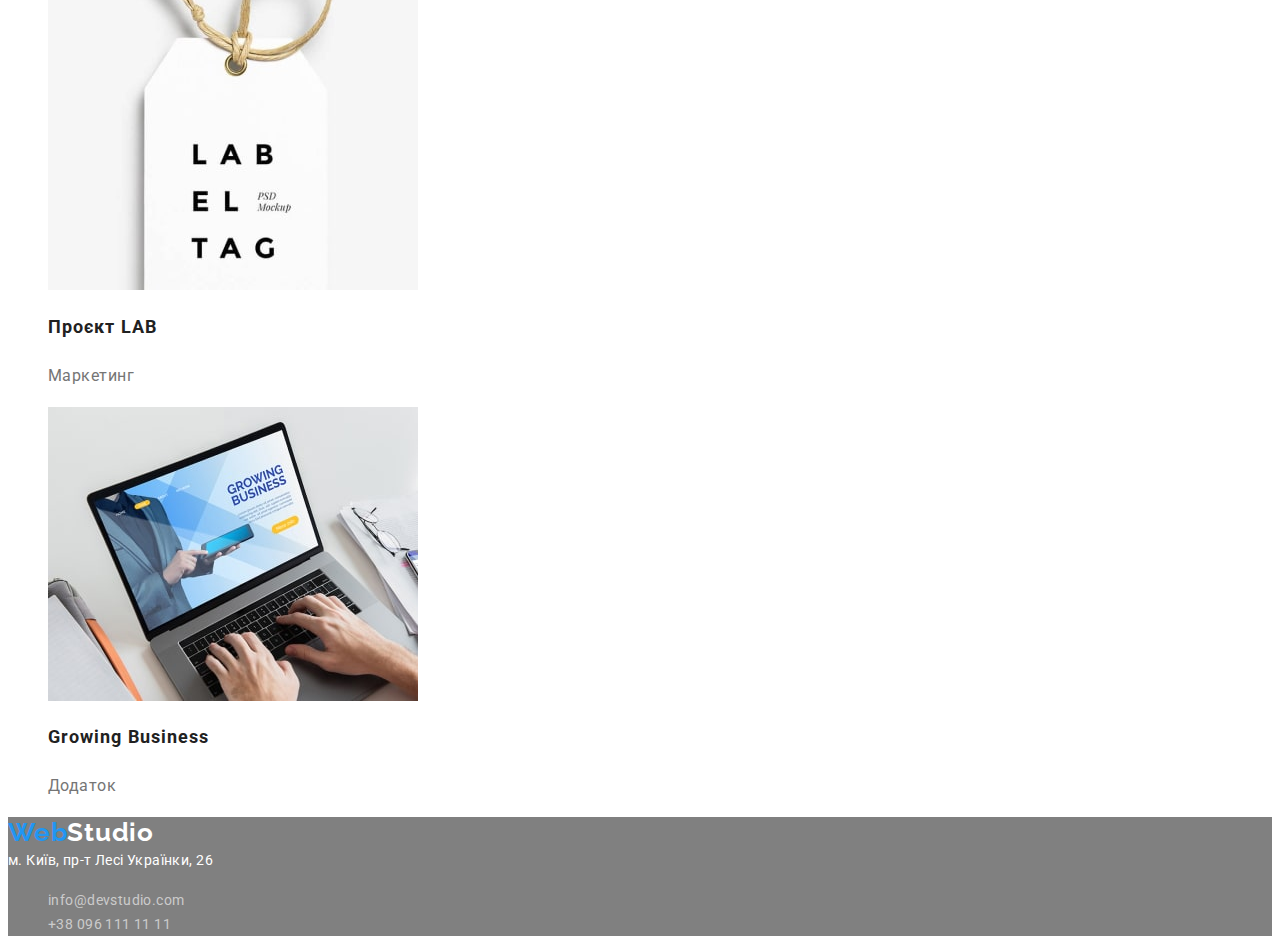
==== commit 534bb6fe: "без Width" ====
--- a/portfolio.html
+++ b/portfolio.html
@@ -7,7 +7,7 @@
     <title>Портфоліо</title>
     <link rel="preconnect" href="https://fonts.googleapis.com" />
     <link rel="preconnect" href="https://fonts.gstatic.com" crossorigin />
-    <link rel="stylesheet" href="./css/styles.css">
+    <link rel="stylesheet" href="./css/styles.css" />
     <link
       href="https://fonts.googleapis.com/css2?family=Raleway:wght@700&family=Roboto:wght@400;500;700;900&display=swap"
       rel="stylesheet"
@@ -16,24 +16,34 @@
   <body>
     <header>
       <nav>
-        <a class="title link" href="./index.html">Web<span class="title-part">Studio</span></a>
+        <a class="title link" href="./index.html"
+          >Web<span class="title-part">Studio</span></a
+        >
         <ul class="nav-menu list">
-          <li class="nav-menu-item"><a href="./index.html" class="nav-menu-link link">Студія</a></li>
-          <li class="nav-menu-item"><a href="../portfolio.html"class="nav-menu-link link">Портфоліо</a></li>
-          <li class="nav-menu-item"><a href=""class="nav-menu-link link">Контакти</a></li>
+          <li class="nav-menu-item">
+            <a href="./index.html" class="nav-menu-link link">Студія</a>
+          </li>
+          <li class="nav-menu-item">
+            <a href="./portfolio.html" class="nav-menu-link link">Портфоліо</a>
+          </li>
+          <li class="nav-menu-item">
+            <a href="" class="nav-menu-link link">Контакти</a>
+          </li>
         </ul>
       </nav>
-      <a class="header-cont link" href="mailto:info@devstudio.com">info@devstudio.com</a>
+      <a class="header-cont link" href="mailto:info@devstudio.com"
+        >info@devstudio.com</a
+      >
       <a class="header-cont link" href="tel:+380961111111">+38 096 111 11 11</a>
     </header>
     <main>
       <section>
         <ul class="list">
-          <li ><button class="btn-list"  type="button">Усі</button></li>
-          <li ><button class="btn-list"  type="button">Веб-сайти</button></li>
-          <li ><button class="btn-list"  type="button">Додатки</button></li>
-          <li ><button class="btn-list"  type="button">Дизайн-</button></li>
-          <li ><button class="btn-list"  type="button">Маркетинг</button></li>
+          <li><button class="btn-list" type="button">Усі</button></li>
+          <li><button class="btn-list" type="button">Веб-сайти</button></li>
+          <li><button class="btn-list" type="button">Додатки</button></li>
+          <li><button class="btn-list" type="button">Дизайн-</button></li>
+          <li><button class="btn-list" type="button">Маркетинг</button></li>
         </ul>
       </section>
       <section>
@@ -124,9 +134,12 @@
       </section>
     </main>
     <footer class="ftr">
-      <a class="logo-ft link" href="./index.html">Web<span class="logo-ft-part">Studio</span> </a>
+      <a class="logo-ft link" href="./index.html"
+        >Web<span class="logo-ft-part">Studio</span>
+      </a>
       <address>
-        <a class="map link"
+        <a
+          class="map link"
           href="https://goo.gl/maps/SMQZqqdCy8B11mjf8"
           target="_blank"
           rel="noreferrer noopener nofollow"
@@ -134,8 +147,14 @@
         >
       </address>
       <ul class="list">
-        <li><a class="ft-cont link" href="mailto:info@devstudio.com">info@devstudio.com</a></li>
-        <li><a class="ft-cont link" href="tel:+380961111111">+38 096 111 11 11</a></li>
+        <li>
+          <a class="ft-cont link" href="mailto:info@devstudio.com"
+            >info@devstudio.com</a
+          >
+        </li>
+        <li>
+          <a class="ft-cont link" href="tel:+380961111111">+38 096 111 11 11</a>
+        </li>
       </ul>
     </footer>
   </body>
--- a/css/styles.css
+++ b/css/styles.css
@@ -170,7 +170,6 @@
         background: #F5F4FA;
         border-radius: 4px;
         font-family: inherit;
-        font-style: normal;
         font-weight: 500;
         font-size: 16px;
         line-height: calc(26/16);
@@ -178,7 +177,6 @@
         letter-spacing: 0.03em;
         cursor: pointer;
         color: var(--title-text-color);
-        width: 125px;
         cursor: pointer;
         border: none;
     }
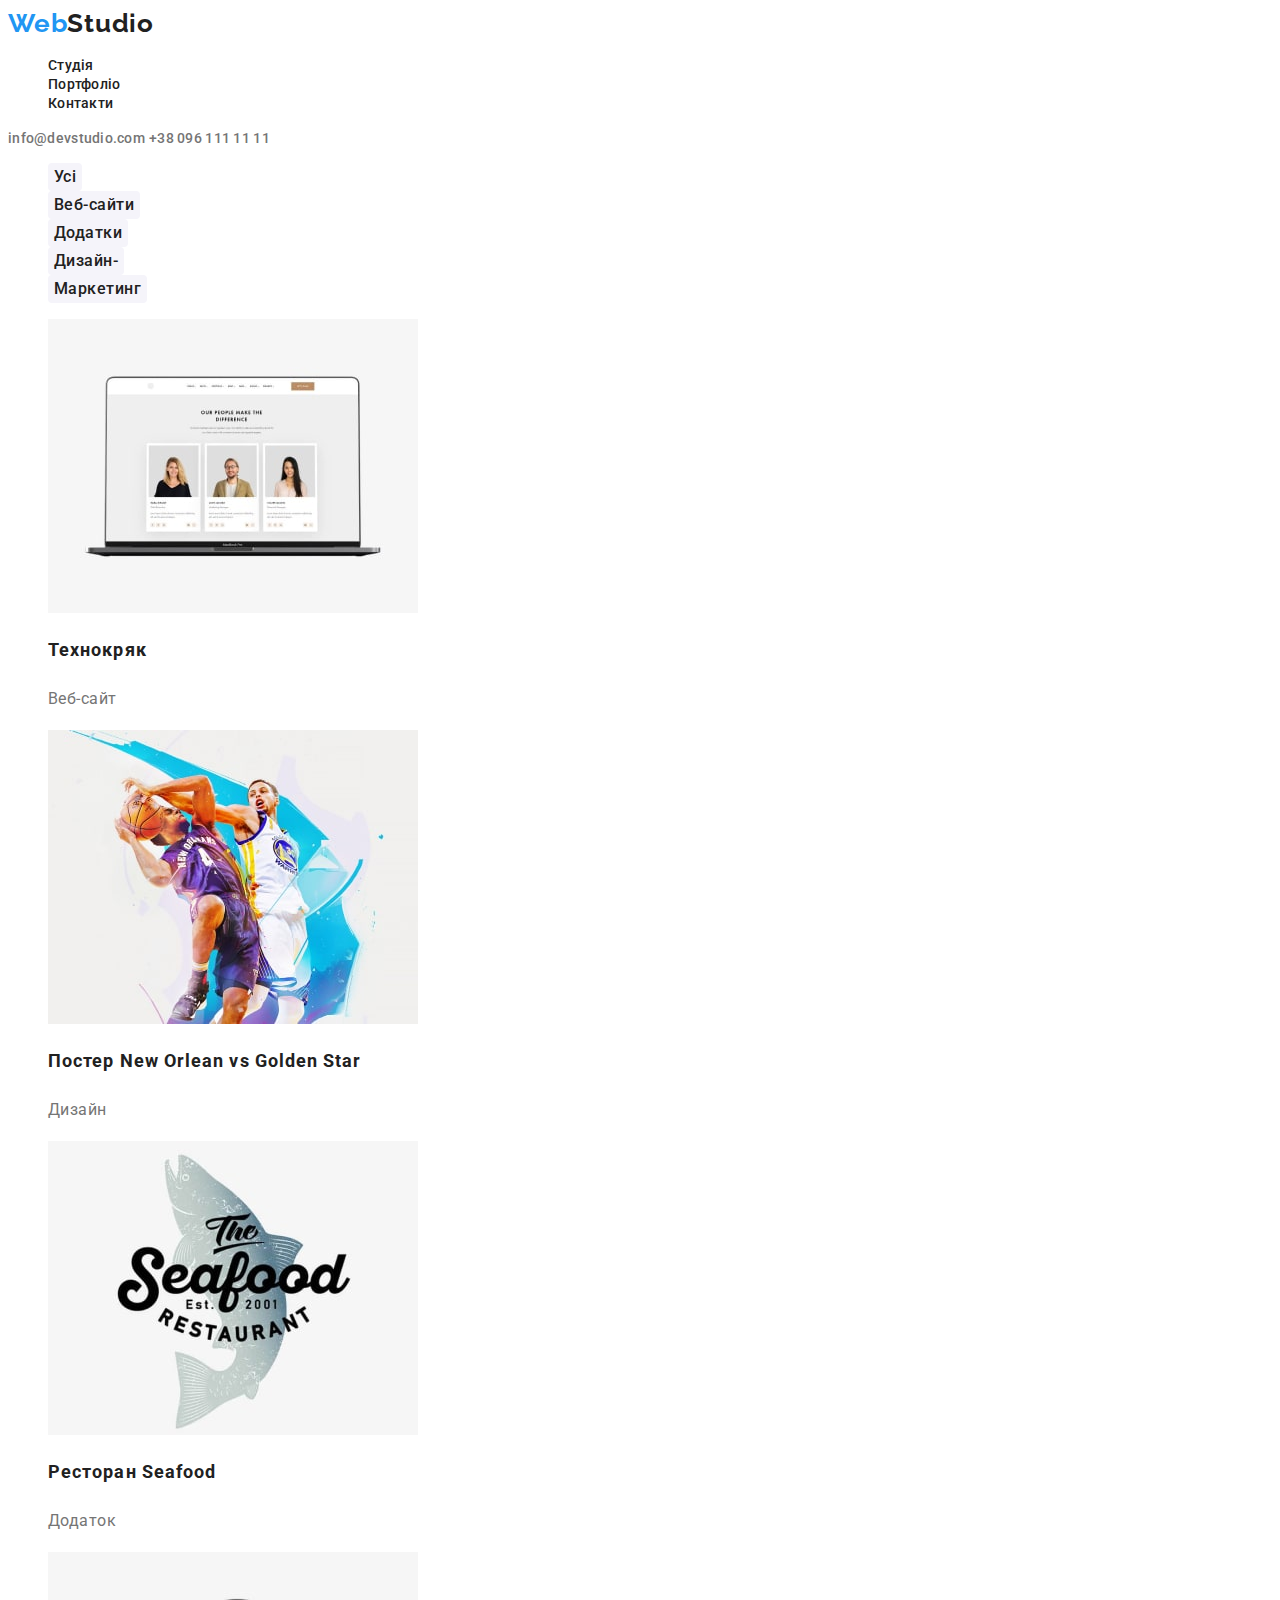
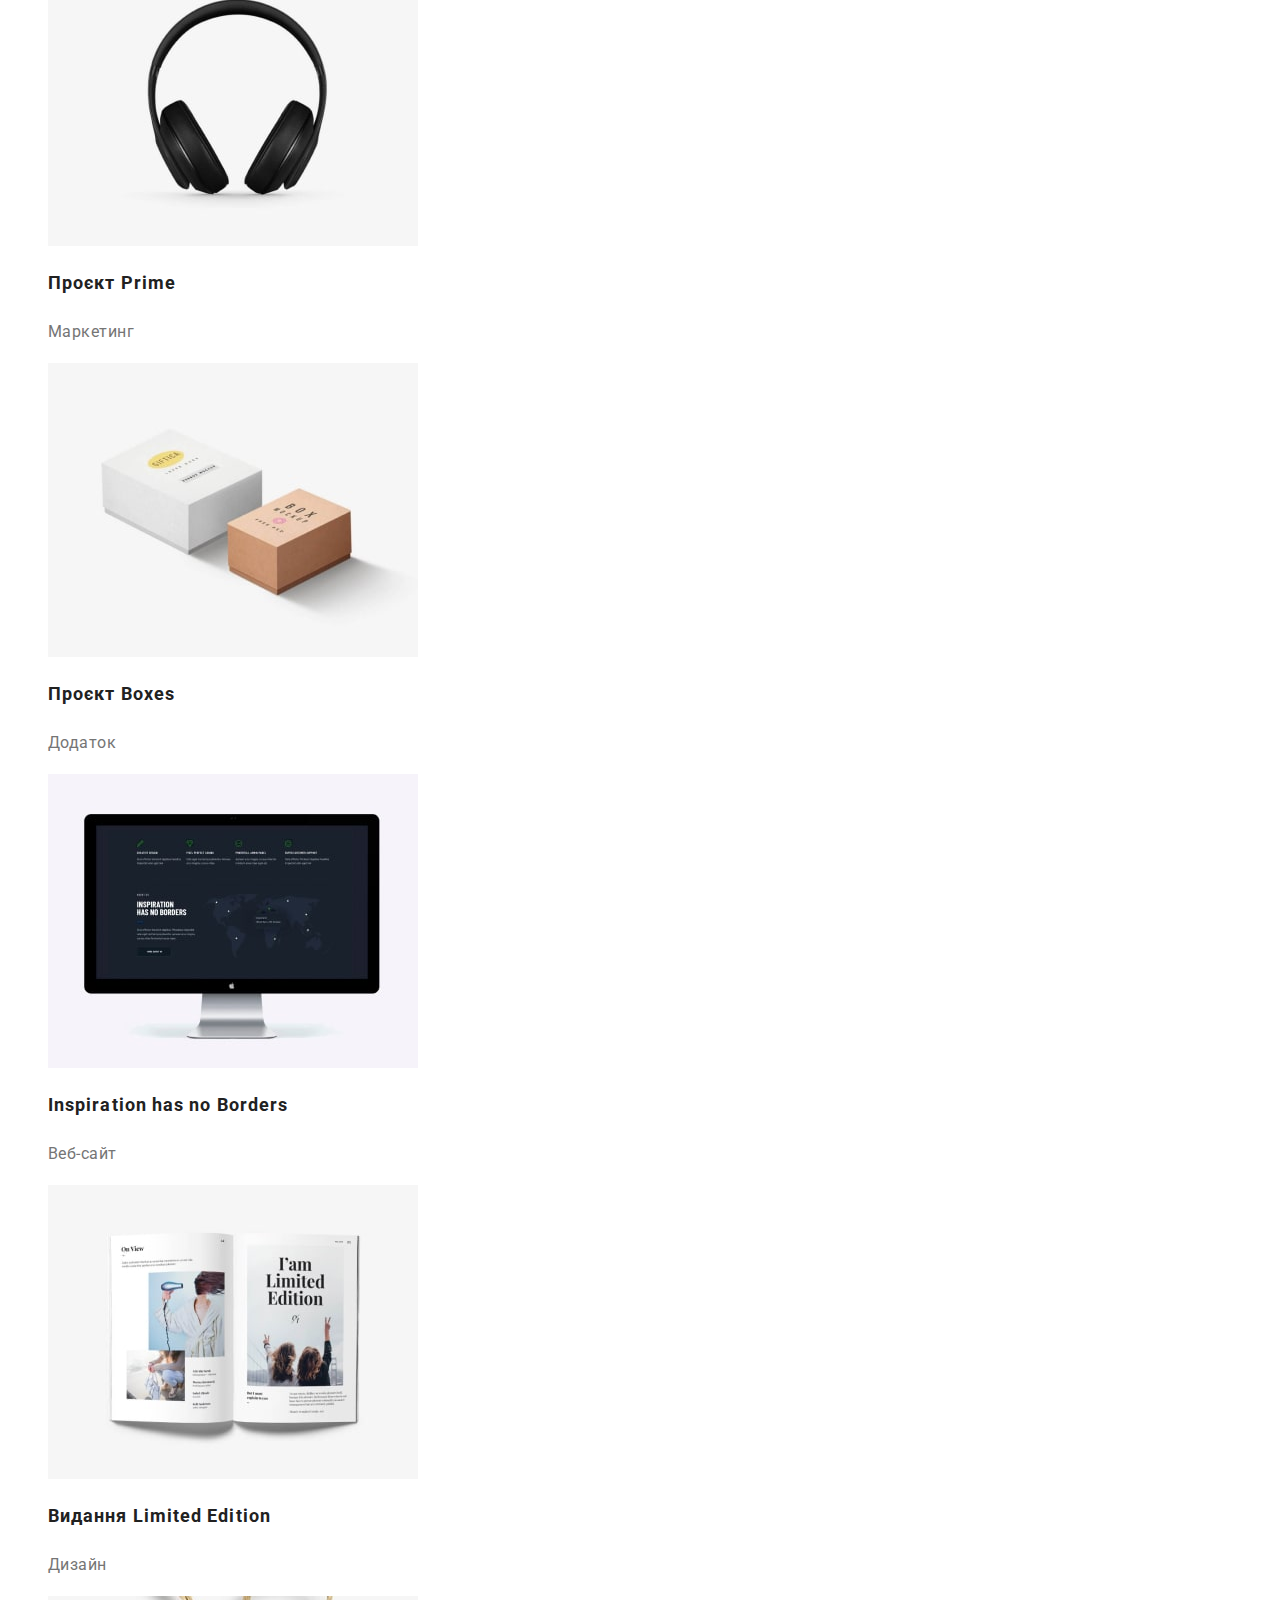
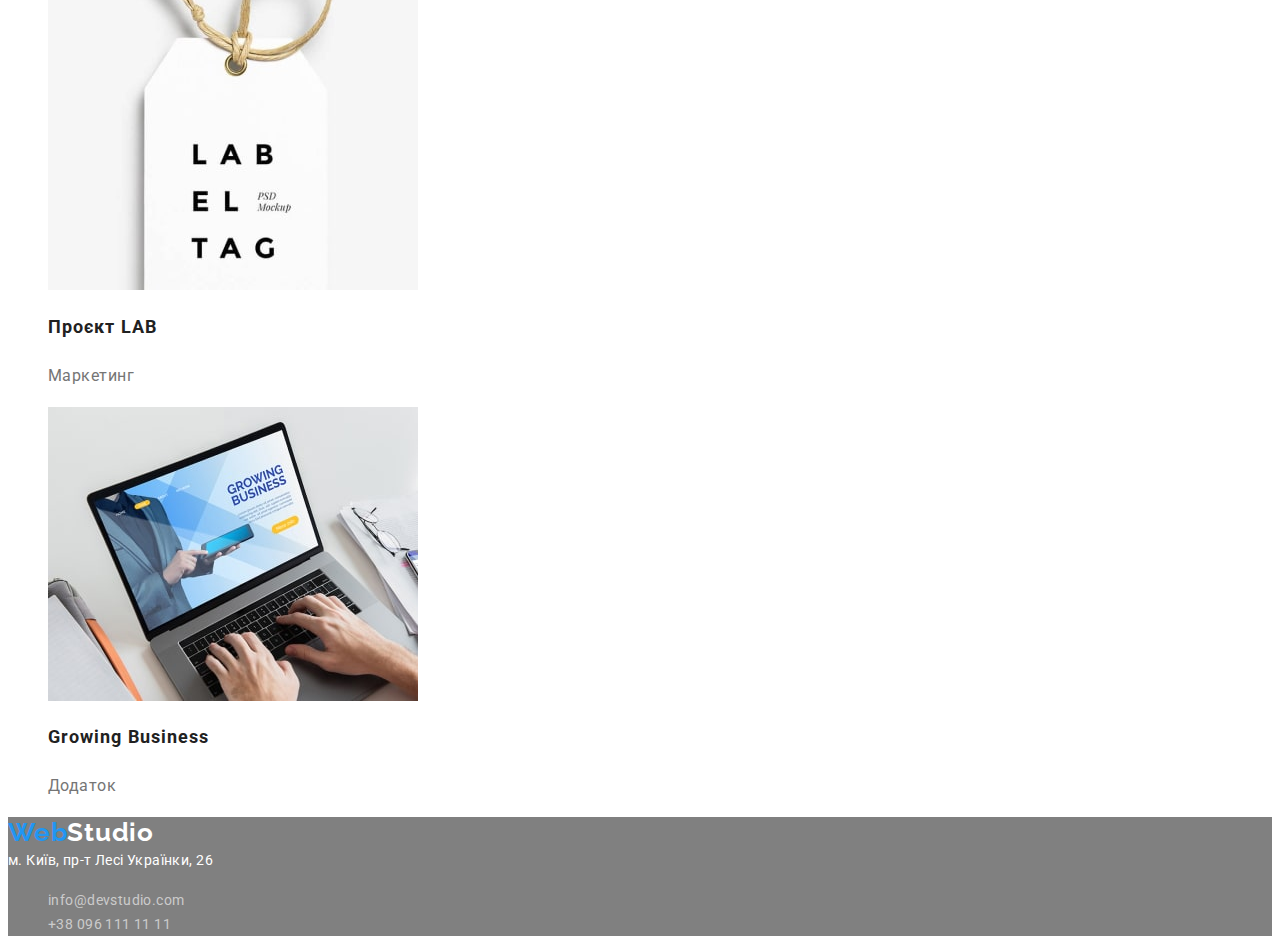
==== commit 7d9f3a4e: "убрал section" ====
--- a/portfolio.html
+++ b/portfolio.html
@@ -45,8 +45,7 @@
           <li><button class="btn-list" type="button">Дизайн-</button></li>
           <li><button class="btn-list" type="button">Маркетинг</button></li>
         </ul>
-      </section>
-      <section>
+      
         <!-- <h1>прихований заголовок 1го порядку</h1> -->
         <ul class="list">
           <li>
--- a/css/styles.css
+++ b/css/styles.css
@@ -57,7 +57,8 @@
     font-weight: 500;
     font-size: 14px;
     line-height: calc(16/14);
-    letter-spacing: 0.02em;    
+    letter-spacing: 0.02em;  
+    color: var(--primary-text-color);  
 }
 .header-cont:hover, .header-cont:focus{
     color:  var(--accent-color);
@@ -96,7 +97,6 @@
 .about {
 }
 .about-title {
-    font-weight: 700;
     font-size: 14px;
     line-height: calc(16/14);
     letter-spacing: 0.03em;
@@ -105,7 +105,7 @@
 }
 .about-text {
     font-size: 14px;
-    line-height: 24px;
+    line-height: calc(24/14);
     letter-spacing: 0.03em;
 }
 /* ------------------TEAM---------------- */
